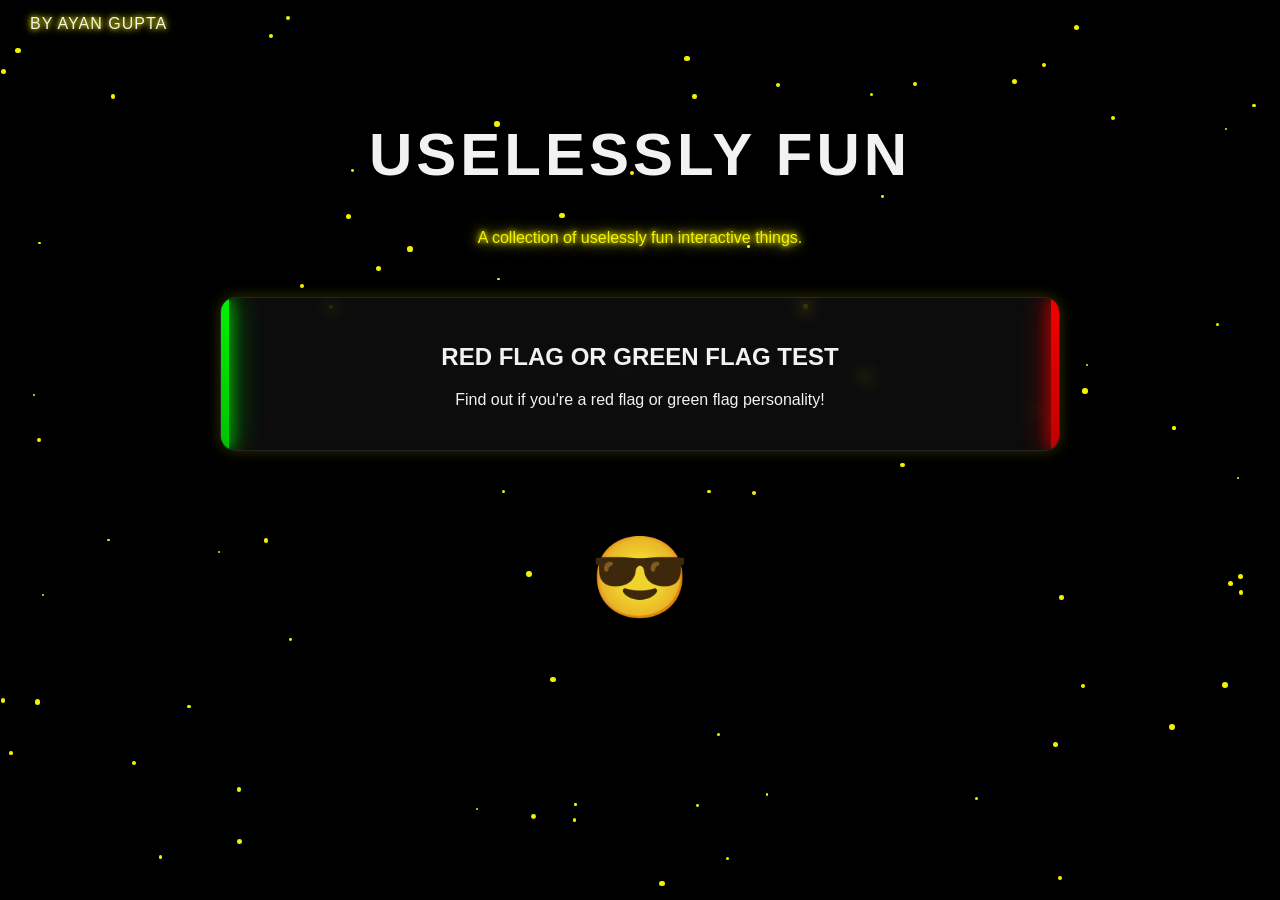
==== index.html @ dfb82c39 "Add files via upload" ====
<!DOCTYPE html>
<html lang="en">
<head>
<meta charset="UTF-8">
<title>Uselessly Fun</title>
<link rel="stylesheet" href="style.css">
</head>
<body>

<!-- Top Title -->
<div class="top-title">
    <span class="small-name">BY AYAN GUPTA</span>
</div>

<!-- Floating Particles -->
<div class="particles"></div>

<!-- Shock Canvas -->
<canvas id="shockCanvas"></canvas>

<!-- Main Content -->
<div class="container">
    <h1 class="site-name">USELESSLY FUN</h1>
    <p class="subtitle">A collection of uselessly fun interactive things.</p>

    <div class="grid">
    <a href="redflag.html" class="card redgreen-card">
        <h2>RED FLAG OR GREEN FLAG TEST</h2>
        <p>Find out if you're a red flag or green flag personality!</p>
    </a>
</div>

    <!-- Neon Smiley -->
    <div class="neon-smiley">😎</div>
</div>

<!-- Floating Particles JS -->
<script>
const container = document.querySelector('.particles');
function createParticle() {
    const p = document.createElement('div');
    p.classList.add('particle');
    p.style.left = Math.random() * window.innerWidth + 'px';
    p.style.top = Math.random() * window.innerHeight + 'px';
    const size = Math.random() * 4 + 2;
    p.style.width = p.style.height = size + 'px';
    p.style.background = '#ff0';
    p.speed = Math.random() * 0.5 + 0.2;
    container.appendChild(p);
    function animate() {
        let top = parseFloat(p.style.top);
        top -= p.speed;
        if(top < -10) top = window.innerHeight + 10;
        p.style.top = top + 'px';
        requestAnimationFrame(animate);
    }
    animate();
}
for(let i=0;i<80;i++) createParticle();
</script>

<!-- Electric Shock with Sparks & Fade -->
<script>
const canvas = document.getElementById('shockCanvas');
const ctx = canvas.getContext('2d');
canvas.width = window.innerWidth;
canvas.height = window.innerHeight;

let sparks = [];

function drawLightning(x, y, length, angle, branchChance){
    if(length < 5) return;
    const x2 = x + Math.cos(angle) * length;
    const y2 = y + Math.sin(angle) * length;

    ctx.strokeStyle = '#ff0';
    ctx.lineWidth = 2;
    ctx.beginPath();
    ctx.moveTo(x, y);
    ctx.lineTo(x2, y2);
    ctx.stroke();

    for(let i=0;i<3;i++){
        if(Math.random()<0.5){
            const sparkAngle = Math.random()*Math.PI*2;
            const sparkLength = 5 + Math.random()*5;
            sparks.push({
                x: x2,
                y: y2,
                dx: Math.cos(sparkAngle)*sparkLength*0.1,
                dy: Math.sin(sparkAngle)*sparkLength*0.1,
                alpha: 1
            });
        }
    }

    if(Math.random() < branchChance){
        drawLightning(x2, y2, length*0.7, angle + (Math.random()-0.5)*1.5, branchChance*0.7);
    }
    drawLightning(x2, y2, length*0.8, angle + (Math.random()-0.5)*0.4, branchChance*0.9);
}

function animateSparks(){
    ctx.clearRect(0,0,canvas.width,canvas.height);
    ctx.fillStyle = `rgba(0,0,0,0.05)`;
    ctx.fillRect(0,0,canvas.width,canvas.height);

    for(let i=0;i<sparks.length;i++){
        const s = sparks[i];
        ctx.strokeStyle = `rgba(255,255,0,${s.alpha})`;
        ctx.beginPath();
        ctx.moveTo(s.x, s.y);
        ctx.lineTo(s.x + s.dx*5, s.y + s.dy*5);
        ctx.stroke();
        s.x += s.dx*5;
        s.y += s.dy*5;
        s.alpha -= 0.05;
    }
    sparks = sparks.filter(s => s.alpha>0);
    requestAnimationFrame(animateSparks);
}
animateSparks();

document.addEventListener('click', e=>{
    drawLightning(e.clientX, e.clientY, 60 + Math.random()*20, Math.random()*Math.PI*2, 0.3);
});

window.addEventListener('resize', () => {
    canvas.width = window.innerWidth;
    canvas.height = window.innerHeight;
});
</script>
</body>
</html>
---- style.css ----
body {
    margin:0;
    padding:0;
    font-family:'Poppins',sans-serif;
    background: #000;
    color: #fff;
    overflow-x: hidden;
    position: relative;
}

/* Top Title */
.top-title {
    position: fixed;
    top: 0;
    left: 0;
    width: 100%;
    padding: 15px 30px;
    text-align: left;
}
.small-name {
    font-size: 16px;
    color: #fff;
    letter-spacing: 1px;
    text-shadow: 0 0 5px #ff0, 0 0 10px #ff0;
    animation: smallNameGlow 2s ease-in-out infinite alternate;
}
@keyframes smallNameGlow {
    0% { text-shadow: 0 0 2px #ff0,0 0 5px #ff0,0 0 10px #ff0; }
    50% { text-shadow: 0 0 5px #ff0,0 0 10px #ff0,0 0 15px #ff0; }
    100% { text-shadow: 0 0 2px #ff0,0 0 5px #ff0,0 0 10px #ff0; }
}

/* Container */
.container {
    max-width:900px;
    margin:120px auto 80px auto;
    text-align:center;
    position: relative;
    z-index: 1;
}

/* Site Name Neon */
@keyframes neonPulse {
    0% { text-shadow: 0 0 5px #0ff,0 0 10px #0ff,0 0 20px #0ff,0 0 40px #0ff; }
    50% { text-shadow: 0 0 10px #0ff,0 0 20px #0ff,0 0 40px #0ff,0 0 60px #0ff; }
    100% { text-shadow: 0 0 5px #0ff,0 0 10px #0ff,0 0 20px #0ff,0 0 40px #0ff; }
}
.site-name {
    font-size: 60px;
    color: #fff;
    letter-spacing: 4px;
    animation: neonPulse 2s ease-in-out infinite;
}

/* Subtitle Glow - Yellow Neon */
.subtitle {
    color:#ff0;
    margin-bottom:50px;
    font-weight:300;
    text-shadow: 0 0 5px #ff0,0 0 10px #ff0,0 0 20px #ff0;
    animation: neonPulse 2s ease-in-out infinite;
}

/* Grid */
.grid {
    display:grid;
    grid-template-columns: repeat(auto-fit,minmax(250px,1fr));
    gap:25px;
    padding: 0 30px;
}

/* Cards */
.card {
    text-decoration:none;
    background: rgba(255,255,255,0.05);
    backdrop-filter: blur(8px);
    border-radius:15px;
    padding:25px;
    border:1px solid rgba(255,255,255,0.1);
    color: #fff;
    box-shadow: 0 0 15px rgba(255,255,0,0.2);
    transition: all 0.3s ease;
}
.card:hover {
    border-color:#ff0;
    transform: scale(1.05);
    box-shadow: 0 0 25px #ff0, 0 0 50px #ff0500;
}

/* Floating Particles */
.particles {
    position: fixed;
    top:0;
    left:0;
    width:100%;
    height:100%;
    pointer-events:none;
    z-index:0;
}
.particle {
    position: absolute;
    border-radius: 50%;
}

/* Shock Canvas */
#shockCanvas {
    position: fixed;
    top:0;
    left:0;
    width:100%;
    height:100%;
    pointer-events:none;
    z-index:5;
}

/* Neon Smiley */
@keyframes smileyPulse {
    0% { text-shadow: 0 0 5px #0ff,0 0 10px #0ff,0 0 20px #0ff,0 0 40px #0ff; }
    50% { text-shadow: 0 0 10px #0ff,0 0 20px #0ff,0 0 40px #0ff,0 0 60px #0ff; }
    100% { text-shadow: 0 0 5px #0ff,0 0 10px #0ff,0 0 20px #0ff,0 0 40px #0ff; }
}
.neon-smiley {
    font-size: 80px;
    color: #0ff;
    margin-top: 80px;
    animation: smileyPulse 2s ease-in-out infinite;
}/* Red/Green Neon Edge Card */
.redgreen-card {
    position: relative;
    overflow: hidden;
    border: 1px solid rgba(255,255,255,0.1);
    background: rgba(255,255,255,0.05);
    backdrop-filter: blur(8px);
    transition: all 0.3s ease;
}

.redgreen-card::before,
.redgreen-card::after {
    content: '';
    position: absolute;
    top: 0;
    width: 8px; /* edge width */
    height: 100%;
    z-index: 1;
}

.redgreen-card::before {
    left: 0;
    background: linear-gradient(to bottom, #0f0, #0c0);
    box-shadow: 0 0 15px #0f0, 0 0 30px #0f0;
}

.redgreen-card::after {
    right: 0;
    background: linear-gradient(to bottom, #f00, #c00);
    box-shadow: 0 0 15px #f00, 0 0 30px #f00;
}

/* Keep text above edges */
.redgreen-card h2, .redgreen-card p {
    position: relative;
    z-index: 2;
}
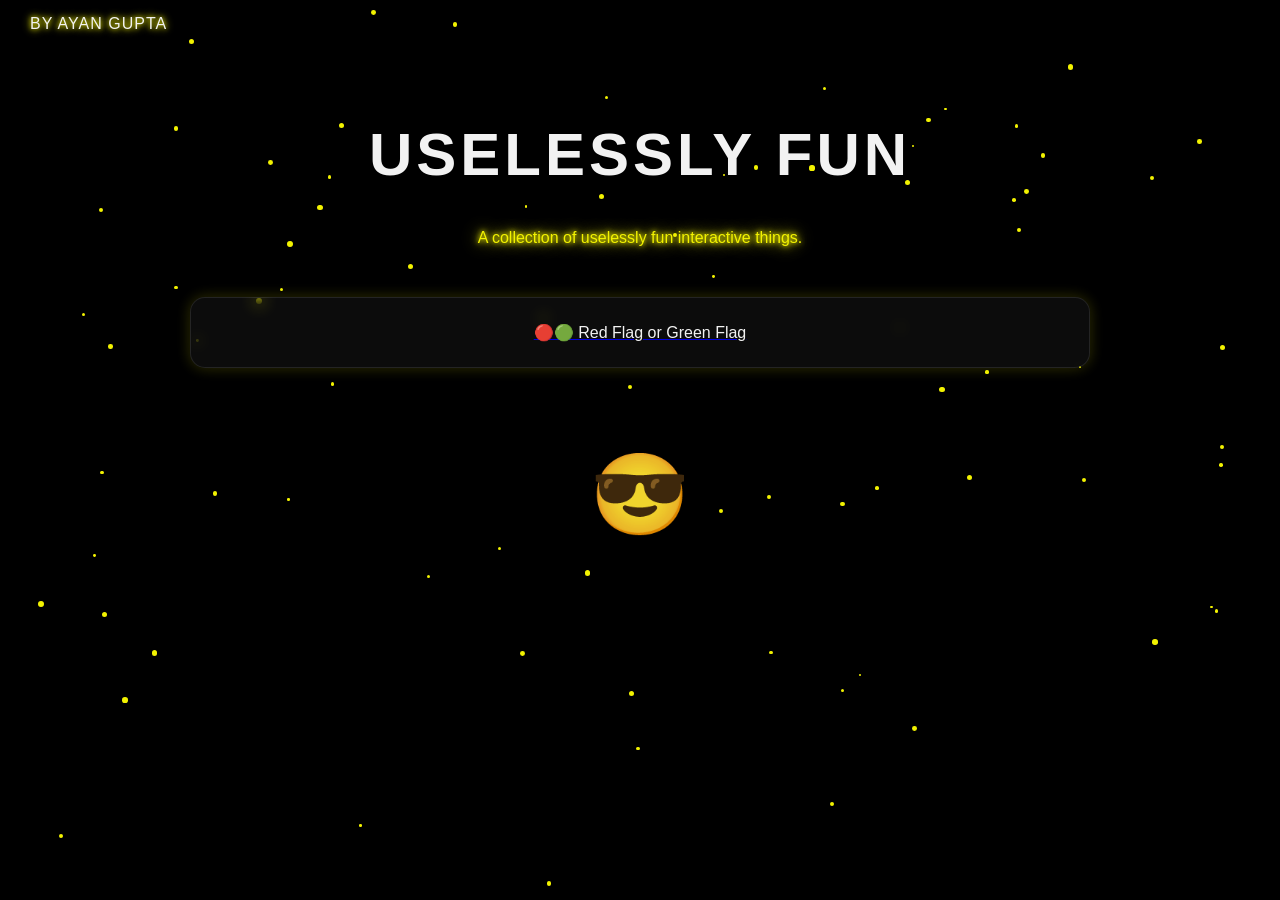
==== commit fe9d1732: "Update index.html" ====
--- a/index.html
+++ b/index.html
@@ -23,12 +23,11 @@
     <h1 class="site-name">USELESSLY FUN</h1>
     <p class="subtitle">A collection of uselessly fun interactive things.</p>
 
-    <div class="grid">
-    <a href="redflag.html" class="card redgreen-card">
-        <h2>RED FLAG OR GREEN FLAG TEST</h2>
-        <p>Find out if you're a red flag or green flag personality!</p>
-    </a>
-</div>
+    <a href="redflag.html">
+    <div class="card">
+        🔴🟢 Red Flag or Green Flag
+    </div>
+</a>
 
     <!-- Neon Smiley -->
     <div class="neon-smiley">😎</div>
@@ -131,4 +130,4 @@
 });
 </script>
 </body>
-</html>+</html>
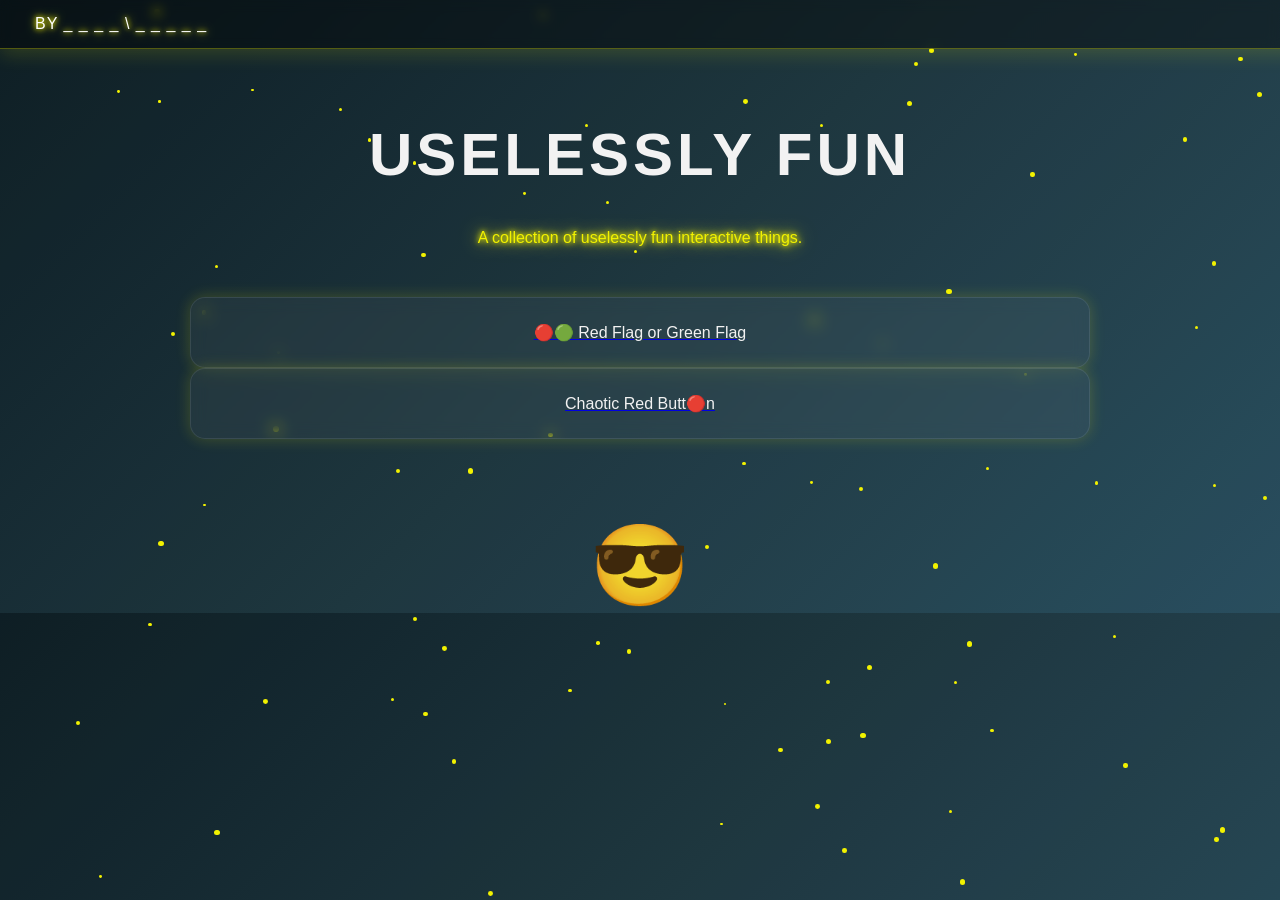
==== commit 49b128d4: "Update index.html" ====
--- a/index.html
+++ b/index.html
@@ -9,7 +9,7 @@
 
 <!-- Top Title -->
 <div class="top-title">
-    <span class="small-name">BY AYAN GUPTA</span>
+    <span class="small-name">BY _ _ _ _ \ _ _ _ _ _</span>
 </div>
 
 <!-- Floating Particles -->
@@ -23,10 +23,23 @@
     <h1 class="site-name">USELESSLY FUN</h1>
     <p class="subtitle">A collection of uselessly fun interactive things.</p>
 
-    <a href="redflag.html">
-    <div class="card">
-        🔴🟢 Red Flag or Green Flag
-    </div>
+   <div class="games">
+
+<a href="redflag.html">
+<div class="card">
+🔴🟢 Red Flag or Green Flag
+</div>
+</a>
+
+<a href="chaotic.html">
+<div class="card">
+Chaotic Red Butt🔴n
+</div>
+</a>
+
+</div>
+</div>
+</a>
 </a>
 
     <!-- Neon Smiley -->
--- a/style.css
+++ b/style.css
@@ -1,7 +1,7 @@
 body {
-    margin:0;
-    padding:0;
-    font-family:'Poppins',sans-serif;
+    margin: 0;
+    padding: 0;
+    font-family: 'Poppins', sans-serif;
     background: #000;
     color: #fff;
     overflow-x: hidden;
@@ -17,6 +17,7 @@
     padding: 15px 30px;
     text-align: left;
 }
+
 .small-name {
     font-size: 16px;
     color: #fff;
@@ -24,27 +25,41 @@
     text-shadow: 0 0 5px #ff0, 0 0 10px #ff0;
     animation: smallNameGlow 2s ease-in-out infinite alternate;
 }
+
 @keyframes smallNameGlow {
-    0% { text-shadow: 0 0 2px #ff0,0 0 5px #ff0,0 0 10px #ff0; }
-    50% { text-shadow: 0 0 5px #ff0,0 0 10px #ff0,0 0 15px #ff0; }
-    100% { text-shadow: 0 0 2px #ff0,0 0 5px #ff0,0 0 10px #ff0; }
+    0% {
+        text-shadow: 0 0 2px #ff0, 0 0 5px #ff0, 0 0 10px #ff0;
+    }
+    50% {
+        text-shadow: 0 0 5px #ff0, 0 0 10px #ff0, 0 0 15px #ff0;
+    }
+    100% {
+        text-shadow: 0 0 2px #ff0, 0 0 5px #ff0, 0 0 10px #ff0;
+    }
 }
 
 /* Container */
 .container {
-    max-width:900px;
-    margin:120px auto 80px auto;
-    text-align:center;
+    max-width: 900px;
+    margin: 120px auto 80px auto;
+    text-align: center;
     position: relative;
     z-index: 1;
 }
 
 /* Site Name Neon */
 @keyframes neonPulse {
-    0% { text-shadow: 0 0 5px #0ff,0 0 10px #0ff,0 0 20px #0ff,0 0 40px #0ff; }
-    50% { text-shadow: 0 0 10px #0ff,0 0 20px #0ff,0 0 40px #0ff,0 0 60px #0ff; }
-    100% { text-shadow: 0 0 5px #0ff,0 0 10px #0ff,0 0 20px #0ff,0 0 40px #0ff; }
-}
+    0% {
+        text-shadow: 0 0 5px #0ff, 0 0 10px #0ff, 0 0 20px #0ff, 0 0 40px #0ff;
+    }
+    50% {
+        text-shadow: 0 0 10px #0ff, 0 0 20px #0ff, 0 0 40px #0ff, 0 0 60px #0ff;
+    }
+    100% {
+        text-shadow: 0 0 5px #0ff, 0 0 10px #0ff, 0 0 20px #0ff, 0 0 40px #0ff;
+    }
+}
+
 .site-name {
     font-size: 60px;
     color: #fff;
@@ -54,35 +69,36 @@
 
 /* Subtitle Glow - Yellow Neon */
 .subtitle {
-    color:#ff0;
-    margin-bottom:50px;
-    font-weight:300;
-    text-shadow: 0 0 5px #ff0,0 0 10px #ff0,0 0 20px #ff0;
+    color: #ff0;
+    margin-bottom: 50px;
+    font-weight: 300;
+    text-shadow: 0 0 5px #ff0, 0 0 10px #ff0, 0 0 20px #ff0;
     animation: neonPulse 2s ease-in-out infinite;
 }
 
 /* Grid */
 .grid {
-    display:grid;
-    grid-template-columns: repeat(auto-fit,minmax(250px,1fr));
-    gap:25px;
+    display: grid;
+    grid-template-columns: repeat(auto-fit, minmax(250px, 1fr));
+    gap: 25px;
     padding: 0 30px;
 }
 
 /* Cards */
 .card {
-    text-decoration:none;
-    background: rgba(255,255,255,0.05);
+    text-decoration: none;
+    background: rgba(255, 255, 255, 0.05);
     backdrop-filter: blur(8px);
-    border-radius:15px;
-    padding:25px;
-    border:1px solid rgba(255,255,255,0.1);
+    border-radius: 15px;
+    padding: 25px;
+    border: 1px solid rgba(255, 255, 255, 0.1);
     color: #fff;
-    box-shadow: 0 0 15px rgba(255,255,0,0.2);
+    box-shadow: 0 0 15px rgba(255, 255, 0, 0.2);
     transition: all 0.3s ease;
 }
+
 .card:hover {
-    border-color:#ff0;
+    border-color: #ff0;
     transform: scale(1.05);
     box-shadow: 0 0 25px #ff0, 0 0 50px #ff0500;
 }
@@ -90,13 +106,14 @@
 /* Floating Particles */
 .particles {
     position: fixed;
-    top:0;
-    left:0;
-    width:100%;
-    height:100%;
-    pointer-events:none;
-    z-index:0;
-}
+    top: 0;
+    left: 0;
+    width: 100%;
+    height: 100%;
+    pointer-events: none;
+    z-index: 0;
+}
+
 .particle {
     position: absolute;
     border-radius: 50%;
@@ -105,31 +122,40 @@
 /* Shock Canvas */
 #shockCanvas {
     position: fixed;
-    top:0;
-    left:0;
-    width:100%;
-    height:100%;
-    pointer-events:none;
-    z-index:5;
+    top: 0;
+    left: 0;
+    width: 100%;
+    height: 100%;
+    pointer-events: none;
+    z-index: 5;
 }
 
 /* Neon Smiley */
 @keyframes smileyPulse {
-    0% { text-shadow: 0 0 5px #0ff,0 0 10px #0ff,0 0 20px #0ff,0 0 40px #0ff; }
-    50% { text-shadow: 0 0 10px #0ff,0 0 20px #0ff,0 0 40px #0ff,0 0 60px #0ff; }
-    100% { text-shadow: 0 0 5px #0ff,0 0 10px #0ff,0 0 20px #0ff,0 0 40px #0ff; }
-}
+    0% {
+        text-shadow: 0 0 5px #0ff, 0 0 10px #0ff, 0 0 20px #0ff, 0 0 40px #0ff;
+    }
+    50% {
+        text-shadow: 0 0 10px #0ff, 0 0 20px #0ff, 0 0 40px #0ff, 0 0 60px #0ff;
+    }
+    100% {
+        text-shadow: 0 0 5px #0ff, 0 0 10px #0ff, 0 0 20px #0ff, 0 0 40px #0ff;
+    }
+}
+
 .neon-smiley {
     font-size: 80px;
     color: #0ff;
     margin-top: 80px;
     animation: smileyPulse 2s ease-in-out infinite;
-}/* Red/Green Neon Edge Card */
+}
+
+/* Red/Green Neon Edge Card */
 .redgreen-card {
     position: relative;
     overflow: hidden;
-    border: 1px solid rgba(255,255,255,0.1);
-    background: rgba(255,255,255,0.05);
+    border: 1px solid rgba(255, 255, 255, 0.1);
+    background: rgba(255, 255, 255, 0.05);
     backdrop-filter: blur(8px);
     transition: all 0.3s ease;
 }
@@ -139,7 +165,7 @@
     content: '';
     position: absolute;
     top: 0;
-    width: 8px; /* edge width */
+    width: 8px;
     height: 100%;
     z-index: 1;
 }
@@ -157,7 +183,239 @@
 }
 
 /* Keep text above edges */
-.redgreen-card h2, .redgreen-card p {
+.redgreen-card h2,
+.redgreen-card p {
     position: relative;
     z-index: 2;
-}+}
+
+body{
+margin:0;
+font-family:Arial, sans-serif;
+text-align:center;
+background:linear-gradient(135deg,#0f2027,#203a43,#2c5364);
+color:white;
+overflow:hidden;
+transition:0.3s;
+}
+
+#loadingScreen{
+position:fixed;
+width:100%;
+height:100%;
+background:black;
+display:flex;
+justify-content:center;
+align-items:center;
+z-index:1000;
+font-size:26px;
+}
+
+.escape-btn{
+position:fixed;
+top:20px;
+right:20px;
+background:#ff3b3b;
+color:white;
+padding:10px 15px;
+border-radius:8px;
+text-decoration:none;
+}
+
+h1{margin-top:80px;font-size:38px;}
+
+#progressContainer{
+width:80%;
+height:10px;
+background:rgba(255,255,255,0.3);
+margin:20px auto;
+border-radius:20px;
+overflow:hidden;
+}
+
+#progressBar{
+height:100%;
+width:0%;
+background:#00ff88;
+transition:0.4s;
+}
+
+#question{font-size:22px;margin:30px;min-height:70px;}
+
+button{
+padding:15px 30px;
+margin:10px;
+font-size:18px;
+border:none;
+border-radius:30px;
+cursor:pointer;
+}
+
+.red{background:#ff2d2d;color:white;}
+.green{background:#00c853;color:white;}
+.funBtn{background:black;color:yellow;border:2px solid yellow;}
+
+.resultCard{
+margin-top:30px;
+padding:20px;
+border:2px solid white;
+border-radius:15px;
+display:inline-block;
+background:rgba(0,0,0,0.4);
+}
+
+.confetti{
+position:fixed;
+width:8px;
+height:8px;
+top:0;
+animation:fall 3s linear forwards;
+}
+@keyframes fall{
+to{transform:translateY(100vh) rotate(720deg);opacity:0;}
+}
+
+#typingPopup{
+position:fixed;
+bottom:30px;
+right:30px;
+background:#111;
+padding:15px;
+border-radius:10px;
+display:none;
+}
+
+#dmBox,#angryPopup{
+display:none;
+position:fixed;
+top:50%;
+left:50%;
+transform:translate(-50%,-50%);
+padding:20px;
+border-radius:15px;
+width:300px;
+}
+
+#dmBox{background:white;color:black;}
+#angryPopup{background:#111;color:red;border:2px solid red;font-weight:bold;animation:shake 0.3s infinite;}
+
+@keyframes shake{
+0%{transform:translate(-50%,-50%) translateX(0);}
+25%{transform:translate(-50%,-50%) translateX(-5px);}
+50%{transform:translate(-50%,-50%) translateX(5px);}
+75%{transform:translate(-50%,-50%) translateX(-5px);}
+100%{transform:translate(-50%,-50%) translateX(0);}
+}
+
+#watcherPopup{
+display:none;
+position:fixed;
+top:20px;
+left:50%;
+transform:translateX(-50%);
+background:#111;
+padding:12px 20px;
+border-radius:10px;
+border:1px solid red;
+color:red;
+font-weight:bold;
+}
+
+/* Dad Call */
+#dadCall{
+display:none;
+position:fixed;
+inset:0;
+background:black;
+color:white;
+z-index:2000;
+justify-content:center;
+align-items:center;
+}
+
+#callCard{
+background:#111;
+padding:30px;
+border-radius:20px;
+text-align:center;
+border:2px solid #00ff88;
+}
+
+#callCard button{
+margin-top:20px;
+padding:10px 20px;
+background:#00ff88;
+border:none;
+border-radius:10px;
+}
+
+.shakeScreen{
+animation:screenShake 0.3s infinite;
+}
+
+@keyframes screenShake{
+0%{transform:translate(0)}
+25%{transform:translate(-5px,5px)}
+50%{transform:translate(5px,-5px)}
+75%{transform:translate(-5px,-5px)}
+100%{transform:translate(0)}
+}
+
+.glitch{
+animation:glitch 0.1s infinite;
+}
+
+@keyframes glitch{
+0%{filter:hue-rotate(0deg);}
+50%{filter:hue-rotate(90deg);}
+100%{filter:hue-rotate(0deg);}
+}
+.top-title {
+    backdrop-filter: blur(6px);
+    background: rgba(0, 0, 0, 0.4);
+    border-bottom: 1px solid rgba(255, 255, 0, 0.3);
+    box-shadow: 0 5px 20px rgba(255, 255, 0, 0.15);
+    z-index: 999;
+}
+
+.small-name {
+    padding-left: 5px;
+}/* GLITCH EFFECT */
+.glitchScreen{
+animation: glitchAnim 0.15s infinite;
+}
+
+@keyframes glitchAnim{
+0%{transform:translate(2px,-2px);}
+25%{transform:translate(-2px,2px);}
+50%{transform:translate(2px,2px);}
+75%{transform:translate(-2px,-2px);}
+100%{transform:translate(0,0);}
+}
+
+/* BUTTON REVERSE WARNING */
+#reversePopup{
+position:fixed;
+top:40%;
+left:50%;
+transform:translate(-50%,-50%);
+background:#111;
+color:white;
+padding:20px 30px;
+border-radius:10px;
+display:none;
+z-index:999;
+font-size:18px;
+}
+
+/* CHAOS MESSAGE */
+#chaosPopup{
+position:fixed;
+bottom:30px;
+right:20px;
+background:#222;
+padding:12px 20px;
+border-radius:10px;
+display:none;
+font-size:14px;
+}
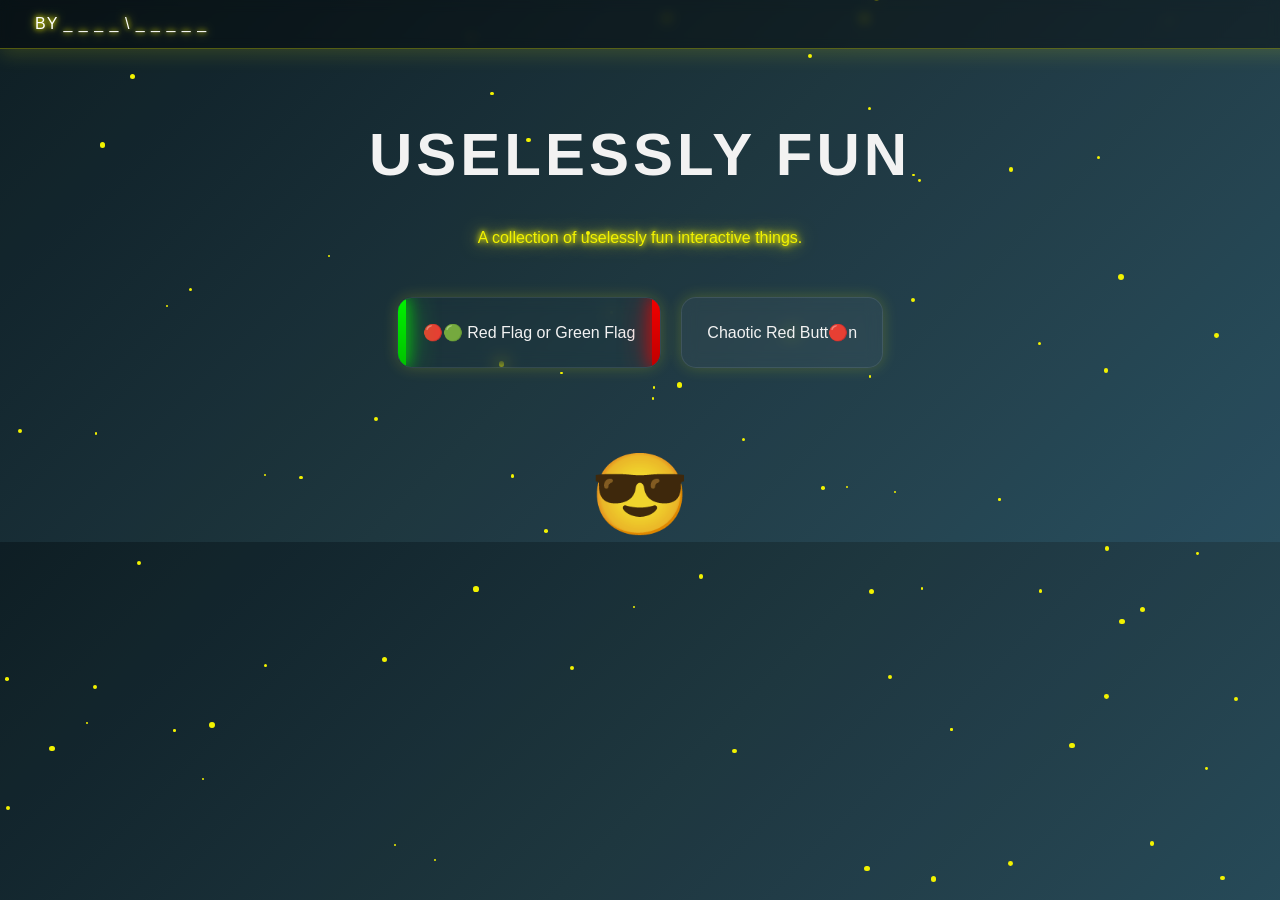
==== commit 59befc5d: "Update index.html" ====
--- a/index.html
+++ b/index.html
@@ -26,7 +26,7 @@
    <div class="games">
 
 <a href="redflag.html">
-<div class="card">
+<div class="card redgreen-card">
 🔴🟢 Red Flag or Green Flag
 </div>
 </a>
@@ -144,3 +144,4 @@
 </script>
 </body>
 </html>
+
--- a/style.css
+++ b/style.css
@@ -155,7 +155,7 @@
     position: relative;
     overflow: hidden;
     border: 1px solid rgba(255, 255, 255, 0.1);
-    background: rgba(255, 255, 255, 0.05);
+    background: rgba(0, 0, 0, 0);
     backdrop-filter: blur(8px);
     transition: all 0.3s ease;
 }
@@ -180,6 +180,7 @@
     right: 0;
     background: linear-gradient(to bottom, #f00, #c00);
     box-shadow: 0 0 15px #f00, 0 0 30px #f00;
+
 }
 
 /* Keep text above edges */
@@ -419,3 +420,15 @@
 display:none;
 font-size:14px;
 }
+
+.games{
+display:flex;
+justify-content:center;
+gap:20px;
+flex-wrap:wrap;
+margin-top:30px;
+}
+
+.games a{
+text-decoration:none;
+}
